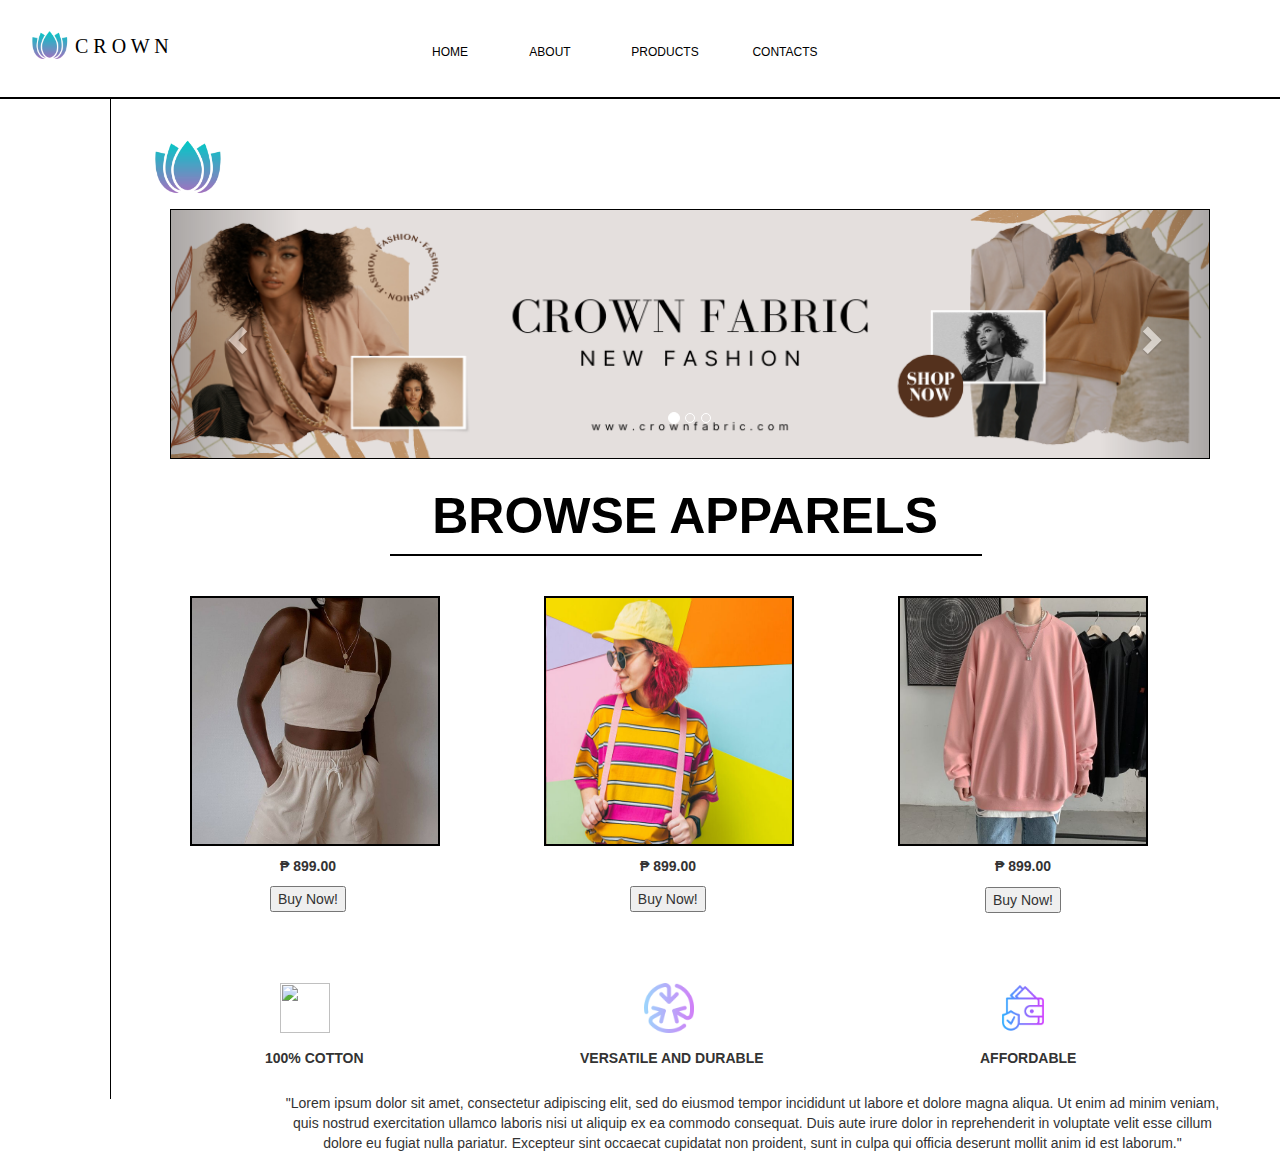
==== index.html @ 54e9396f "Add files via upload" ====
<html>
<head>
	<meta charset = "utf-8">
	<meta name = "viewreport" content = "width = device-width, initial-scale = 1.0">
	<title>
		Crown Fabric
	</title>
	<link rel="stylesheet" type="text/css" href="nav.css"/>
	<link rel="stylesheet" href="https://www.w3schools.com/w3css/4/w3.css">
	<link rel="stylesheet" href="https://maxcdn.bootstrapcdn.com/bootstrap/3.4.1/css/bootstrap.min.css">
	<link rel="stylesheet" href="https://cdnjs.cloudflare.com/ajax/libs/font-awesome/4.7.0/css/font-awesome.min.css">
	<script src="https://ajax.googleapis.com/ajax/libs/jquery/3.6.3/jquery.min.js"></script>
	<script src="https://maxcdn.bootstrapcdn.com/bootstrap/3.4.1/js/bootstrap.min.js"></script>
	<style>
	
	hr.new1
	{
		border: 1px solid black;
	}
	.vertical {
            border-left: 1px solid black;
			margin: -20px 110px;
            height: 1000;
        }
	hr.new3
	{
		border: 1px solid black;
		width: 590px;
		margin: 0px 320px;
	}
	</style>
</head>

<body style= "background-color: #whiTE">
	<div>
	<img src = "logo.png" style = "width: 40px; height: 40px; margin: 25px 30px 0">
	<h1 style = "position: relative; margin:-30px 75px; color: BLACK; font-size:20; font-family: trebuchet ms">C R O W N</h1>
	<nav>
			<a style = "font-size: 12">Home</a>
			<a style = "font-size: 12">About</a>
			<a style = "font-size: 12">Products</a>
			<a style = "font-size: 12">Contacts</a>
			<div class="animation start-home"></div>

	</nav>
	</div>
	<br>
	<hr class = "new1">
	<div class = "vertical"></div>
	<div class = "w3-container">
		<img src = "logo.png" style = "width: 75px; height: 75px; margin: -950px 135px 0">

	</div>
	<br>
	
	<div class="container"> 
  <div id="myCarousel" class="carousel slide" data-ride="carousel" style = "margin-top:-890px; margin-left:100; height px ">
 
  

    <ol class="carousel-indicators">
      <li data-target="#myCarousel" data-slide-to="0" class="active"></li>
      <li data-target="#myCarousel" data-slide-to="1"></li>
      <li data-target="#myCarousel" data-slide-to="2"></li>
    </ol>

    <div class="carousel-inner">
      <div class="item active">
        <img src="1.png" alt="" style="width:100%; height: 250px; border: 1px solid black">
      </div>

      <div class="item">
        <img src="2.png" alt="" style="width:100%; height: 250px;border: 1px solid black ">
      </div>
    
      <div class="item">
        <img src="3.png" alt="" style="width:100%; height: 250px;border: 1px solid black">
      </div>
    </div>

    <a class="left carousel-control" href="#myCarousel" data-slide="prev">
      <span class="glyphicon glyphicon-chevron-left"></span>
      <span class="sr-only">Previous</span>
    </a>
    <a class="right carousel-control" href="#myCarousel" data-slide="next">
      <span class="glyphicon glyphicon-chevron-right"></span>
      <span class="sr-only">Next</span>
    </a>
  </div>
<div>
	<h2 style = "font-size: 50px; font-family: helvetica; text-align: center; margin-top: 30px; margin-left: 90px; color: black"><b>BROWSE APPARELS</b></h2>
	<hr class = "new3">
	<br>
	<br>
	<img src = "a.jpg" style ="width: 250px; height:  250x; margin-left: 120px; border: 2px solid black" >
	<img src = "b.jpg" style ="width: 250px; height:  250px; margin-left: 100px; border: 2px solid black" >
	<img src = "1.jpg" style ="width:  250px; height:  250px; margin-left: 100px; border: 2px solid black" >
	<p style = "margin-left: 210px; margin-top: 10px"><b>₱ 899.00</b></p> <p style = "margin-left: 925px; margin-top: -30px"><b>₱ 899.00</b> </p> <p style = "margin-left: 570px; margin-top: -30px"><b>₱ 899.00</b> </p>
	<button style = "margin-left: 200px; margin-top: 0px"> Buy Now! </button> <button style = "margin-left: 280px; margin-top: 0px"> Buy Now! </button> <button style = "margin-left: 915px; margin-top: -25px"> Buy Now! </button>
	<img src = "cotton (1).png" style ="width: 50px; height:  50x; margin-left: 210px; margin-top: 70px;">
	<img src = "arrows.png" style ="width: 50px; height:  50px; margin-left: 310px; margin-top: 70px; " >
	<img src = "wallet.png" style ="width:  50px; height:  50px; margin-left: 300px; margin-top: 70px;" >
	<p style = "margin-left: 195px; margin-top: 15px; font-family: helvetica"><b>100% COTTON</b></p>
	<p style = "margin-left: 510px; margin-top: -30px; font-family: helvetica"><b>VERSATILE AND DURABLE</b></p>
	<p style = "margin-left: 910px; margin-top: -30px; font-family: helvetica"><b>AFFORDABLE</b></p>
	
	<div class = "container"> 	
	<p style = "margin-left: 195px; margin-top: 15px; font-family: helvetica; text-align: center">"Lorem ipsum dolor sit amet, consectetur adipiscing elit, sed do eiusmod tempor incididunt ut labore et dolore magna aliqua. Ut enim ad minim veniam, quis nostrud exercitation ullamco laboris nisi ut aliquip ex ea commodo consequat. Duis aute irure dolor in reprehenderit in voluptate velit esse cillum dolore eu fugiat nulla pariatur. Excepteur sint occaecat cupidatat non proident, sunt in culpa qui officia deserunt mollit anim id est laborum."</p> </div>
	</div>
</body>


</html>
---- nav.css ----
nav {
	margin:-20px 400px;
	position: relative;
	width: 450;
	height:50px;
	border-radius:8px;
	font-size:0;
}

nav a{
	line-height:50px;
	height:100%;
	font-size:15px;
	display:inline-block;
	position:relative;
	z-index:1;
	text-decoration:none;
	text-transform:uppercase;
	text-align:center;
	color:black;
	cursor:pointer;
}

nav .animation {
	position:absolute;
	height:100%;
	top:0;
	z-index:0;
	transition: all .5s ease 0s;
	border-radius:8px;
}

a:nth-child(1)
{
	width:100px;
	color: black;
}
a:nth-child(2)
{
	width:100px;
}
a:nth-child(3)
{
	width:130px;
}
a:nth-child(4)
{	
	width:110px;
}

nav .start-home, a:nth-child(1):hover~.animation
{
	width:100px;
	left:0px;
	background-color:#black;
}
nav .start-about, a:nth-child(2):hover~.animation
{
	width: 100px;
	left: 100px;
	background-color: #black;
}
nav .start-products, a:nth-child(3):hover~.animation
{
	width: 120px;
	left: 205px;
	background-color: #black;
}
nav .start-contacts, a:nth-child(4):hover~.animation
{
	width: 120px;
	left: 325px;
	background-color: #black;
}

body{
	font-size:12px;
	font-family: sans-serif;
}

span
{
	color: #white;
}
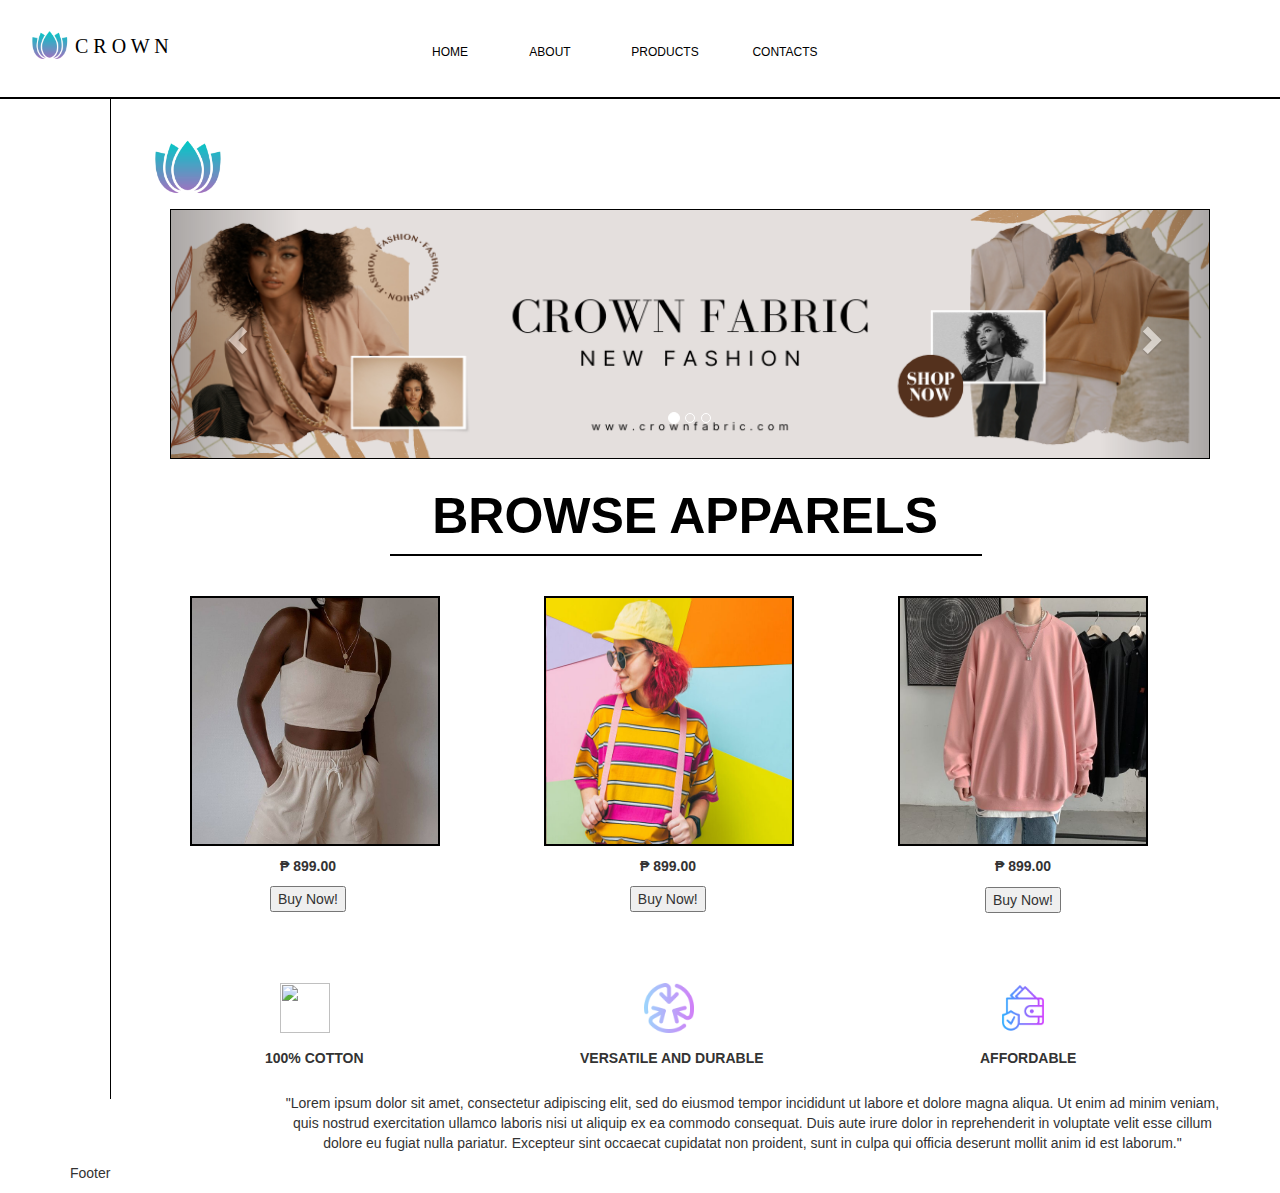
==== commit 70e8b39c: "Update index.html" ====
--- a/index.html
+++ b/index.html
@@ -107,6 +107,9 @@
 	<div class = "container"> 	
 	<p style = "margin-left: 195px; margin-top: 15px; font-family: helvetica; text-align: center">"Lorem ipsum dolor sit amet, consectetur adipiscing elit, sed do eiusmod tempor incididunt ut labore et dolore magna aliqua. Ut enim ad minim veniam, quis nostrud exercitation ullamco laboris nisi ut aliquip ex ea commodo consequat. Duis aute irure dolor in reprehenderit in voluptate velit esse cillum dolore eu fugiat nulla pariatur. Excepteur sint occaecat cupidatat non proident, sunt in culpa qui officia deserunt mollit anim id est laborum."</p> </div>
 	</div>
+		<div class="footer">
+  <p>Footer</p>
+</div>
 </body>
 
 
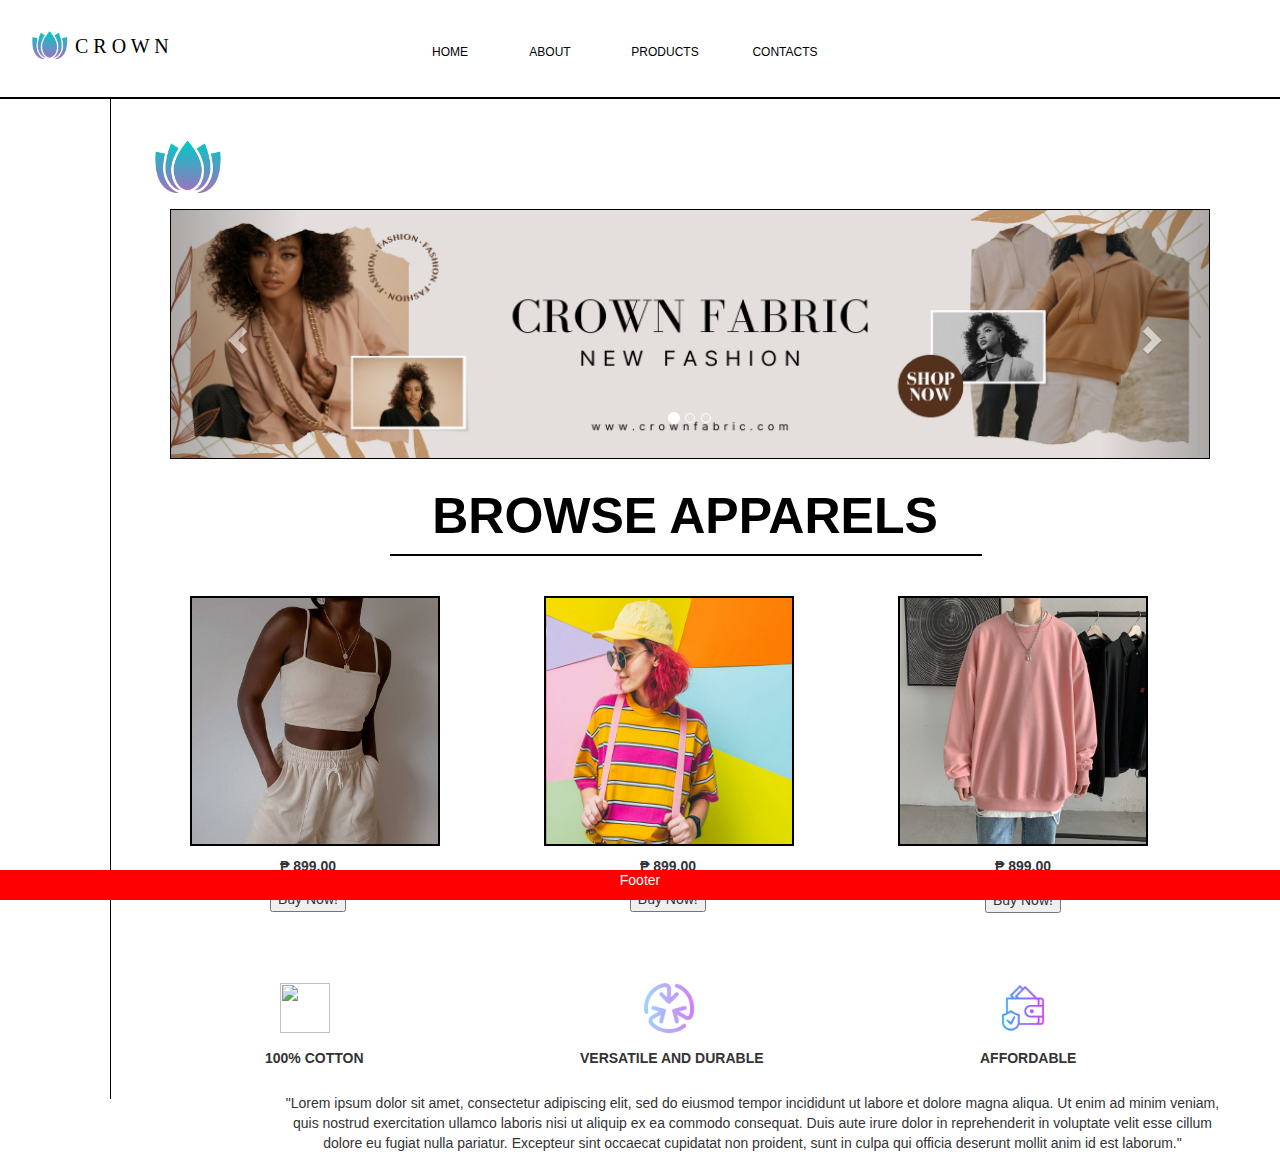
==== commit 2aad5674: "Update index.html" ====
--- a/index.html
+++ b/index.html
@@ -28,6 +28,15 @@
 		width: 590px;
 		margin: 0px 320px;
 	}
+	.footer {
+  		position: fixed;
+ 	 	left: 0;
+  		bottom: 0;
+		width: 100%;
+ 	 	background-color: red;
+ 	 	color: white;
+  text-align: center;
+}
 	</style>
 </head>
 
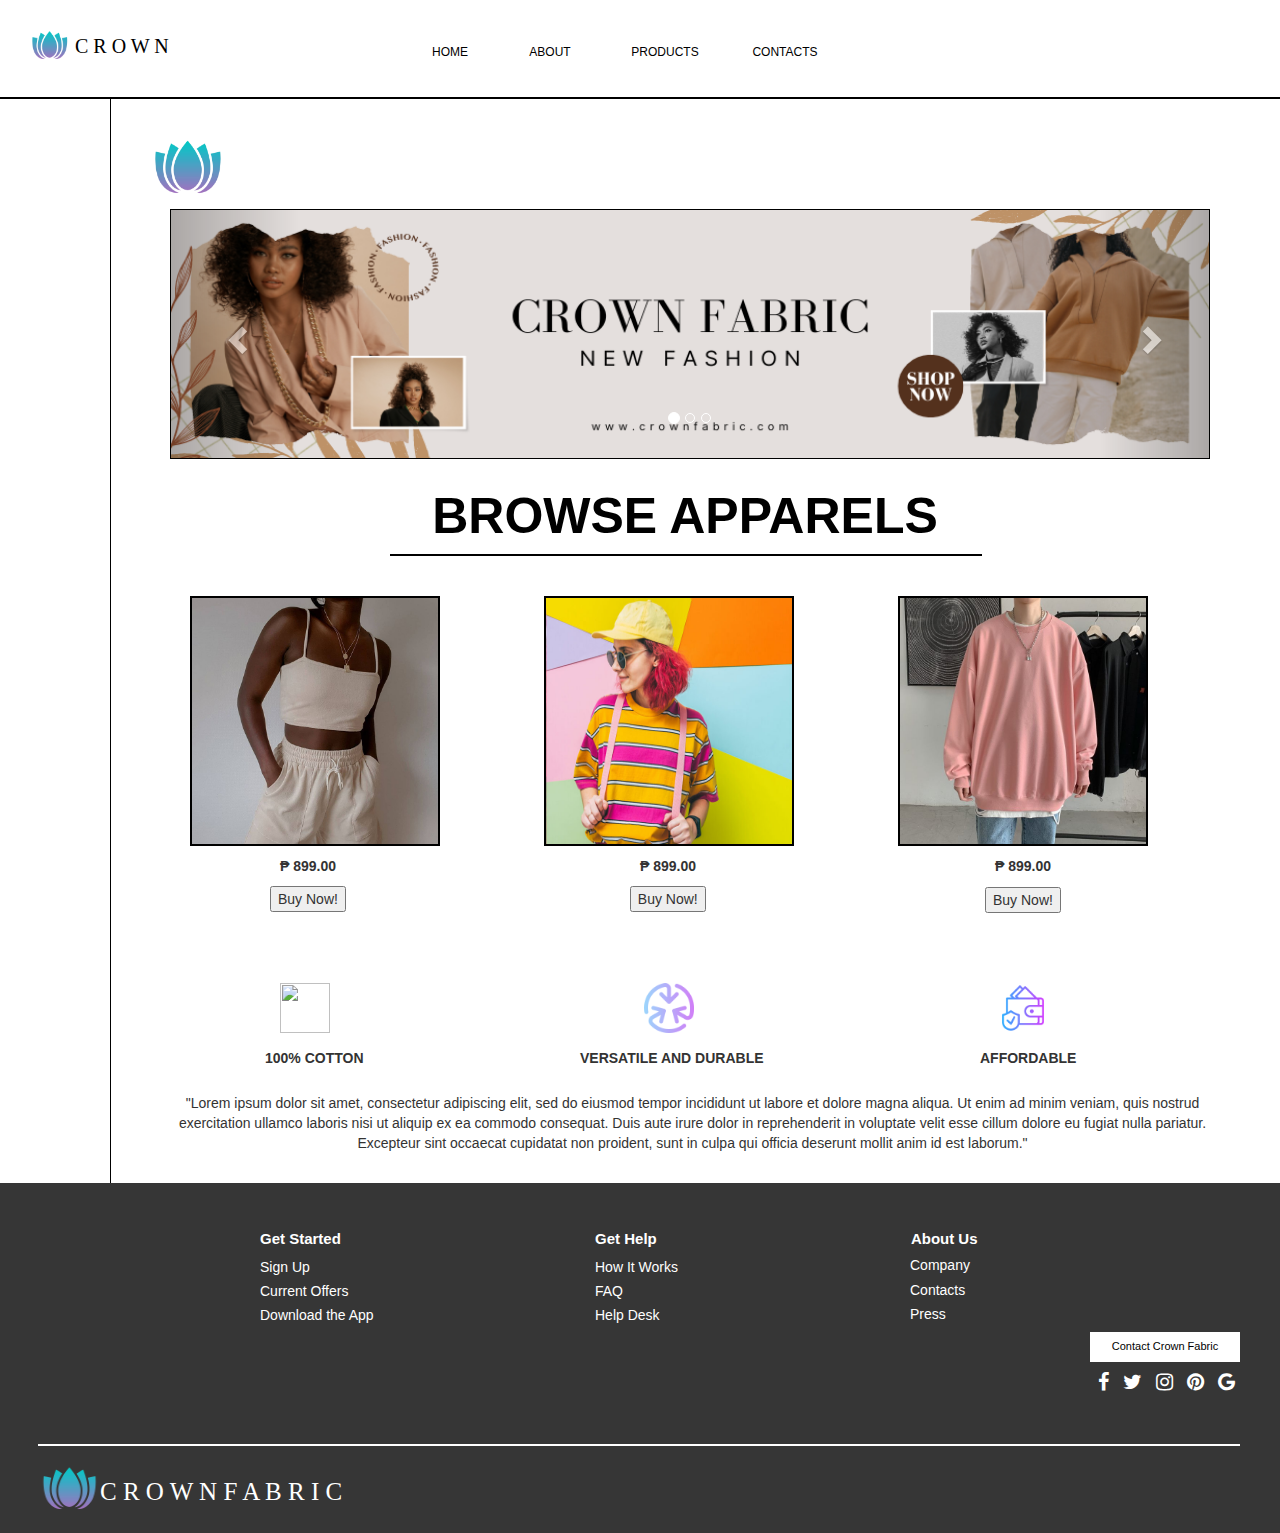
==== commit 3d5c878b: "Add files via upload" ====
--- a/index.html
+++ b/index.html
@@ -20,22 +20,33 @@
 	.vertical {
             border-left: 1px solid black;
 			margin: -20px 110px;
-            height: 1000;
+            height: 1200;
         }
+	hr.new2
+	{
+		border: 1px solid white;
+		width: 1200px;
+		margin-left: 38px;
+		margin-top: 50px;
+	}
 	hr.new3
 	{
 		border: 1px solid black;
 		width: 590px;
 		margin: 0px 320px;
 	}
+	.fa:hover {
+  opacity: 0.7;
+}
 	.footer {
-  		position: fixed;
- 	 	left: 0;
+		margin-left: -70px;
+		margin-top: 20px;
   		bottom: 0;
-		width: 100%;
- 	 	background-color: red;
+		width: 1325px;
+		height: 350px;
+ 	 	background-color: 363636;
  	 	color: white;
-  text-align: center;
+
 }
 	</style>
 </head>
@@ -57,13 +68,13 @@
 	<hr class = "new1">
 	<div class = "vertical"></div>
 	<div class = "w3-container">
-		<img src = "logo.png" style = "width: 75px; height: 75px; margin: -950px 135px 0">
+		<img src = "logo.png" style = "width: 75px; height: 75px; margin: -1150px 135px 0">
 
 	</div>
 	<br>
 	
 	<div class="container"> 
-  <div id="myCarousel" class="carousel slide" data-ride="carousel" style = "margin-top:-890px; margin-left:100; height px ">
+  <div id="myCarousel" class="carousel slide" data-ride="carousel" style = "margin-top:-1090px; margin-left:100; height px ">
  
   
 
@@ -114,10 +125,22 @@
 	<p style = "margin-left: 910px; margin-top: -30px; font-family: helvetica"><b>AFFORDABLE</b></p>
 	
 	<div class = "container"> 	
-	<p style = "margin-left: 195px; margin-top: 15px; font-family: helvetica; text-align: center">"Lorem ipsum dolor sit amet, consectetur adipiscing elit, sed do eiusmod tempor incididunt ut labore et dolore magna aliqua. Ut enim ad minim veniam, quis nostrud exercitation ullamco laboris nisi ut aliquip ex ea commodo consequat. Duis aute irure dolor in reprehenderit in voluptate velit esse cillum dolore eu fugiat nulla pariatur. Excepteur sint occaecat cupidatat non proident, sunt in culpa qui officia deserunt mollit anim id est laborum."</p> </div>
+	<p style = "margin-left: 195px; margin-top: 15px; font-family: helvetica; text-align: center; margin-left: 75">"Lorem ipsum dolor sit amet, consectetur adipiscing elit, sed do eiusmod tempor incididunt ut labore et dolore magna aliqua. Ut enim ad minim veniam, quis nostrud exercitation ullamco laboris nisi ut aliquip ex ea commodo consequat. Duis aute irure dolor in reprehenderit in voluptate velit esse cillum dolore eu fugiat nulla pariatur. Excepteur sint occaecat cupidatat non proident, sunt in culpa qui officia deserunt mollit anim id est laborum."</p> </div>
 	</div>
 		<div class="footer">
-  <p>Footer</p>
+  <p style = "font-family: helvetica; font-size: 15px; padding-top: 45px"><b style = "margin-left: 260px; margin-right: 250px">Get Started</b> <b style = "margin-right: 250px">Get Help</b>			<b>About Us</b></p>
+  <p style = "font-family: helvetica; font-size: 12px;"><h5 style = "padding-left: 260px;">Sign Up</h5> <h5 style = "padding-left: 595px; margin-top: -25px;">How It Works</h5>  <h5 style = "padding-left: 910px; margin-top: -27px;">Company</h5></p>
+  <p style = "font-family: helvetica; font-size: 12px;"><h5 style = "padding-left: 260px;">Current Offers</h5> <h5 style = "padding-left: 595px; margin-top: -25px;">FAQ</h5>  <h5 style = "padding-left: 910px; margin-top: -27px;">Contacts</h5></p>
+  <p style = "font-family: helvetica; font-size: 12px;"><h5 style = "padding-left: 260px;">Download the App</h5> <h5 style = "padding-left: 595px; margin-top: -25px;">Help Desk</h5>  <h5 style = "padding-left: 910px; margin-top: -27px;">Press</h5></p>
+	<button style = "font-family: helvetica; font-size: 11; background-color: white; width: 150px; height: 30px; margin-left: 1090px; color: black; border: white">Contact Crown Fabric</button> <br>
+	<a href="#" style = "color: white; font-size: 20px; padding-left: 1098px; padding-top: 10px; margin-right: 10px;" class="fa fa-facebook"></a>
+	<a href="#" style = "color: white; font-size: 20px; margin-right: 10px "class="fa fa-twitter"></a>
+	<a href="#" style = "color: white; font-size: 20px;  margin-right: 10px;"class="fa fa-instagram"></a>
+	<a href="#" style = "color: white; font-size: 20px; margin-right: 10px;"class="fa fa-pinterest"></a>
+	<a href="#" style = "color: white; font-size: 20px; margin-right: 10px;"class="fa fa-google"></a>
+  	<hr class = "new2">
+	<img src = "logo.png" style = "width: 60px; height: 60px; margin: -8px 40px 0">
+	<h1 style = "position: relative; margin:-40px 100px; color: WHITE; font-size:25; font-family: trebuchet ms">C R O W N F A B R I C</h1>
 </div>
 </body>
 
